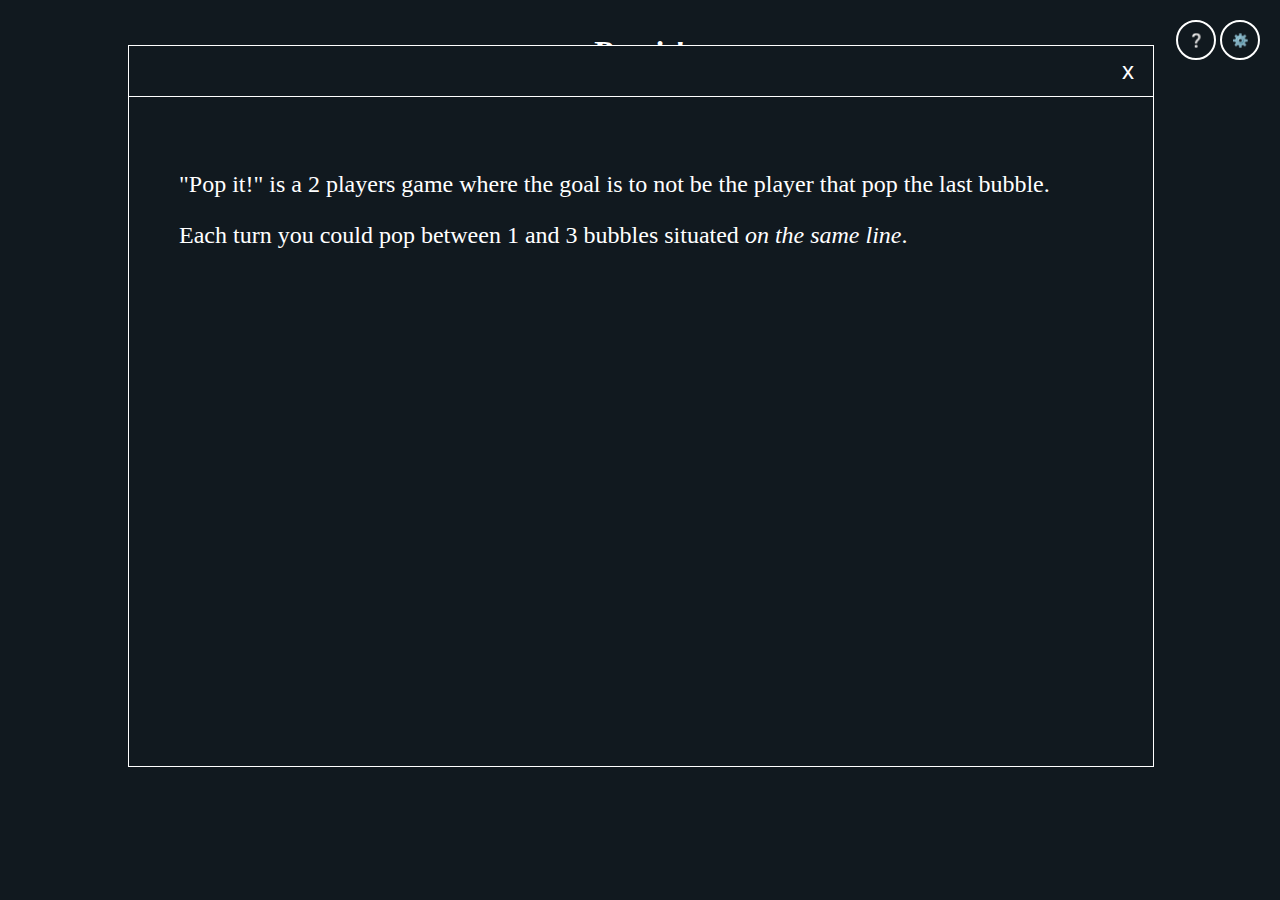
==== index.html @ bd132350 "feat: save and restore settings" ====
<!DOCTYPE html>
<html lang="en">
<head>
    <meta charset="UTF-8">
    <meta http-equiv="X-UA-Compatible" content="IE=edge">
    <meta name="viewport" content="width=device-width, initial-scale=1.0">
    <link rel="stylesheet" href="./css/style.css">
    <link rel="shortcut icon" href="./images/bubble_favicon.png" type="image/x-icon">
    <link rel="manifest" href="manifest.json">
    <title>Pop-it game!</title>
</head>
<body>
    <h1>Pop it!</h1>

    <div class="menu">
        <button id="help-button">❔</button>
        <button id="settings-button">⚙️</button>
    </div>
    <label id="score"></label>
    <!-- <button id="undo">↩️</button> -->
    <button id="bth-switch-player" onclick="javascript:popGame.switchPlayer()">End turn</button>
    <label id="currentPlayer">To be initialized....</label>
    <div id="message">
        <label id="user-message">&nbsp;</label>
    </div>
    <div id="board">
    </div>

    <div id="help-popup" class="popup">
        <div>
            <button id="help-close">x</button>
        </div>
        <div class="content">
            <p>
                "Pop it!" is a 2 players game where the goal is to not be the player that pop the last bubble.
            </p>

            <p>
                Each turn you could pop between 1 and 3 bubbles situated <em>on the same line</em>.
            </p>
        </div>
    </div>

    <div id="settings-popup" class="popup">
        <div>
            <button id="settings-close">x</button>
        </div>

        <div id="settings" class="content">
            <div>
                <label for="board-choice">Board shape:</label>
                <select id="board-choice"></select>
            </div>
            <div>
                <label for="player1-name">Player 1 name:</label>
                <input type="text" name="name" id="player1-name">
            </div>
            <fieldset>
                <legend>Player2 type:</legend>
                <div>
                    <input type="radio" name="player2-type" id="human" value="human">
                    <label for="human">Human</label>
                </div>
                <div>
                    <input type="radio" name="player2-type" id="computer-easy" value="computerEasy" checked>
                    <label for="computer-easy">Computer (Easy)</label>
                </div>
                <div>
                    <input type="radio" name="player2-type" id="computer-hard" value="computerHard">
                    <label for="computer-hard">Computer (Hard)</label>
                </div>
            </fieldset>
            <div>
                <label for="player2-name">Player 2 name: </label>
                <input type="text" name="name" id="player2-name">
            </div>
            <div>
                <input type="checkbox" name="sound" id="setting-sound">
                <label for="setting-sound">Play sound</label>
            </div>
        </div>
    </div>
    <script src="./js/popit.js"></script>
    <script>
    if (navigator.serviceWorker) {
        navigator.serviceWorker.register('./sw.js', { scope: '/ih_module1_project_game/' })
    }
    </script>
</body>
</html>


<!-- https://freefrontend.com/css-bubbles/ -->
<!-- https://codepen.io/samarkandiy/pen/nmdEmo?editors=1100 -->
---- css/style.css ----
:root {
    --cell-size: 15vw;
    --grid-columns: 6;
    --grid-rows: 6;
    --back-color: #11191f;
}

body {
    color: white;
    background-color: #11191f;
    display: flex;
    flex-direction: column;
    align-items: center;
}

h1 {
    text-align: center;
    margin: 2vw;
    margin-bottom: 6vw;
}

.menu {
    position: absolute;
    top: 20px;
    right: 20px;
}

button {
    width: 40px;
    height: 40px;
    color: white;
    background-color: transparent;
    border-radius: 50%;
    border: 2px solid white;
}

#bth-switch-player {
    width: 100px;
    border-radius: 0;
    margin: 10px;;
}

#board {
    /* width: 80vw; */
    /* height: 80vw; */
    margin-left: auto;
    margin-right: auto;
    display: grid;
    grid-template-columns: repeat(var(--grid-columns), var(--cell-size) [col-start]);
    grid-template-rows: repeat(var(--grid-rows), var(--cell-size) [col-start]);
    border-radius: 100px;
}

#board div {
    /* border: 1px blue solid; */
    width: var(--cell-size);
    height: var(--cell-size);
    border-radius: 50%;
    background-color: transparent;
}

#board div.popped {
    background-color: transparent;
}

#board div.selected {
    background-color: #1c2b36;
}

#board div.untouched {
    background-color: rgb(37, 148, 245);
    /* background: rgba(255, 255, 255, 0.1); */
    width: var(--cell-size);
    height: var(--cell-size);
    max-width: 100px;
    max-height: 100px;
    border-radius: 50%;
    /* position: absolute; */
    box-shadow: 0 0 25px white inset;
}

#board div.untouched:before {
    background: rgba(255, 255, 255, 0.2);
    content: "";
    width: calc(0.3 * var(--cell-size));
    height: calc(0.1 * var(--cell-size));
    position: absolute;
    margin: calc(0.2 * var(--cell-size)) 0 0 calc(0.2 * var(--cell-size));
    border-radius: 50%;
    transform: rotate(-20deg);
}

/* .unused{
    
} */

.info {
    color: white;
}

.warning {
    color: orange;
    font-weight: bold;
}

.error {
    color: red;
    font-weight: bold;
}

.congrats {
    color: greenyellow;
    font-weight: bold;
}

.popup {
    top: 50px;
    position: fixed;
    visibility: hidden;
    width: 80vw;
    height: 80vh; 
    top: 5vh;
    left: 10vw;
    border: 1px solid white;
    background-color: var(--back-color);
}

.popup.visible {
    visibility: visible;
}

.popup>:first-child {
    border-bottom: 1px solid white;
    display: flex;
    justify-content: flex-end;
}

.popup button {
    color: white;
    background-color: transparent;
    font-size: x-large;
    margin: 5px;
    border: none;
    text-decoration: none;
}

#settings {
    display: flex;
    flex-direction: column;
    justify-content: flex-start;
}

#settings>* {
    margin: 20px;
    /* padding: 100px; */
}

#help-popup p {

    font-size: x-large;
}

.content {
    padding: 50px;
    height: 80%;
}

.content input[type="text"]{
    width: 60%;
    max-width: 300px;
}
.content fieldset{
    width: 60%;
    max-width: 300px;
}
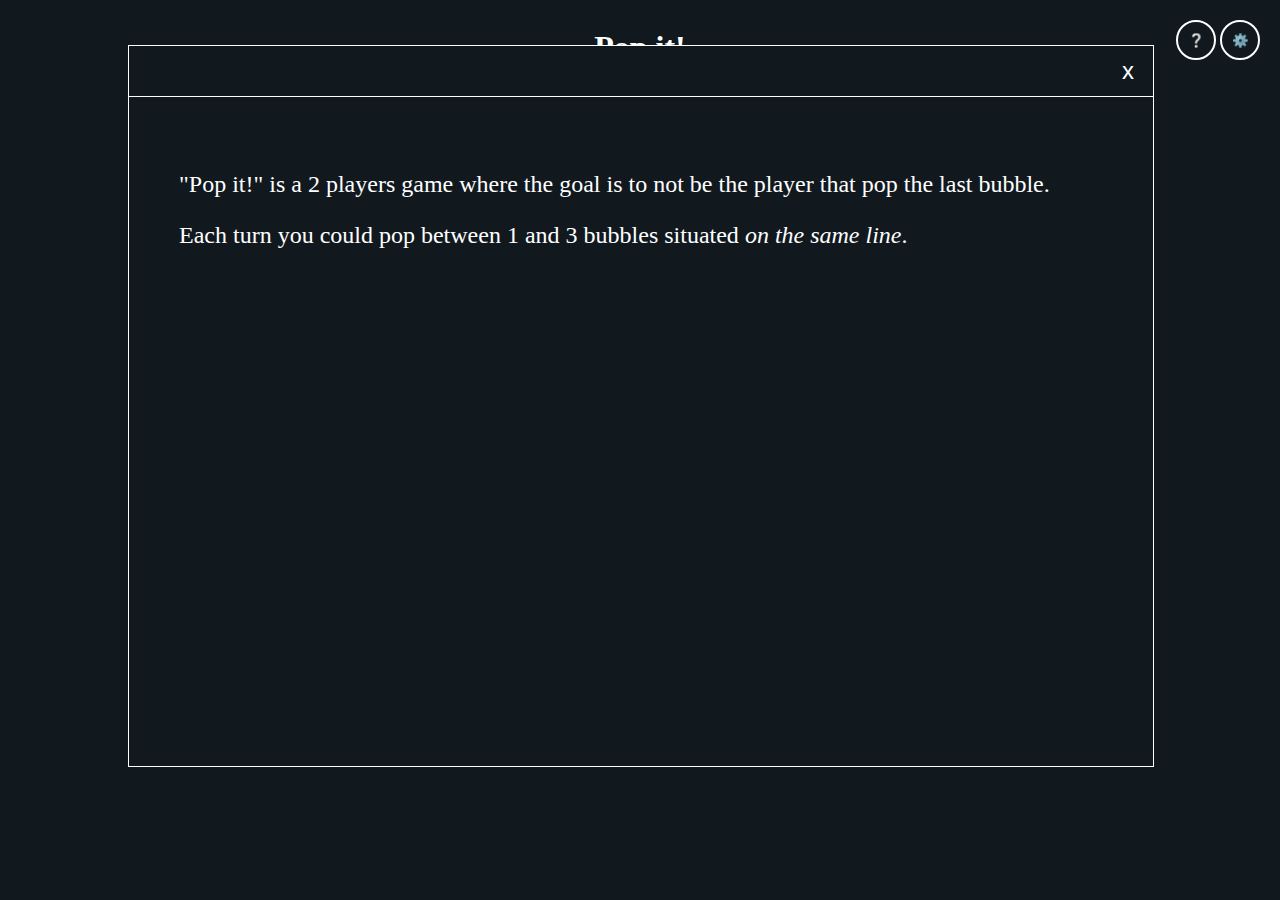
==== commit fb82150e: "Better layout on small screens" ====
--- a/index.html
+++ b/index.html
@@ -16,10 +16,21 @@
         <button id="help-button">❔</button>
         <button id="settings-button">⚙️</button>
     </div>
-    <label id="score"></label>
-    <!-- <button id="undo">↩️</button> -->
-    <button id="bth-switch-player" onclick="javascript:popGame.switchPlayer()">End turn</button>
-    <label id="currentPlayer">To be initialized....</label>
+    <div id="players">
+        <div id="player1-panel" class="player-panel">
+            <p>Player 1</p>
+            <p id="player1-name"></p>
+            <p>Score: <span id="player1-score"></span></p>
+        </div>
+        <div>
+            <img id="bth-switch-player" src="./images/switch.svg" alt="switch players">
+        </div>
+        <div id="player2-panel" class="player-panel">
+            <p>Player 2</p>
+            <p id="player2-name"></p>
+            <p>Score: <span id="player2-score"></span></p>
+        </div>
+    </div>
     <div id="message">
         <label id="user-message">&nbsp;</label>
     </div>
@@ -52,8 +63,8 @@
                 <select id="board-choice"></select>
             </div>
             <div>
-                <label for="player1-name">Player 1 name:</label>
-                <input type="text" name="name" id="player1-name">
+                <label for="setting-player1-name">Player 1 name:</label>
+                <input type="text" name="name" id="setting-player1-name">
             </div>
             <fieldset>
                 <legend>Player2 type:</legend>
@@ -62,17 +73,17 @@
                     <label for="human">Human</label>
                 </div>
                 <div>
-                    <input type="radio" name="player2-type" id="computer-easy" value="computerEasy" checked>
-                    <label for="computer-easy">Computer (Easy)</label>
+                    <input type="radio" name="player2-type" id="computerEasy" value="computerEasy">
+                    <label for="computerEasy">Computer (Easy)</label>
                 </div>
                 <div>
-                    <input type="radio" name="player2-type" id="computer-hard" value="computerHard">
-                    <label for="computer-hard">Computer (Hard)</label>
+                    <input type="radio" name="player2-type" id="computerHard" value="computerHard">
+                    <label for="computerHard">Computer (Hard)</label>
                 </div>
             </fieldset>
             <div>
-                <label for="player2-name">Player 2 name: </label>
-                <input type="text" name="name" id="player2-name">
+                <label for="setting-player2-name">Player 2 name: </label>
+                <input type="text" name="name" id="setting-player2-name">
             </div>
             <div>
                 <input type="checkbox" name="sound" id="setting-sound">
--- a/css/style.css
+++ b/css/style.css
@@ -3,6 +3,11 @@
     --grid-columns: 6;
     --grid-rows: 6;
     --back-color: #11191f;
+    --blue: #2594f5;
+}
+
+* {
+    user-select: none;
 }
 
 body {
@@ -15,8 +20,17 @@
 
 h1 {
     text-align: center;
-    margin: 2vw;
-    margin-bottom: 6vw;
+    /* margin: 2vw; */
+    margin-bottom: 30px;
+    width: 100%;
+    transition: all 1s linear; 
+}
+
+@media (max-width: 400px) {
+    h1 {
+        text-align: left;
+        margin-bottom: 6vw;
+    }
 }
 
 .menu {
@@ -34,15 +48,52 @@
     border: 2px solid white;
 }
 
+#players {
+    display: flex;
+    justify-content: space-between;
+    align-items: center;
+}
+
+.player-panel {
+    border: 2px solid var(--back-color);
+}
+
+.player-panel.active {
+    border: 2px solid var(--blue);
+}
+
+.player-panel {
+    width: 40vw;
+    max-width: 150px;
+    padding: 10px 0px;
+    text-align: center;
+}
+
 #bth-switch-player {
-    width: 100px;
-    border-radius: 0;
-    margin: 10px;;
-}
+    /* width: 100px;
+    border-radius: 0; */
+    /* font-size: 25px;
+    font-weight: bolder; */
+    width: 20vw;
+    max-width: 50px;
+    margin: 30px;
+    /* padding-top: 0px;
+    color:  var(--blue); */
+}
+
+@media (max-width: 400px) {
+    /* .player-panel {
+        width: 30vw;
+    } */
+    #bth-switch-player {
+        /* width: 30px; */
+        margin: 5px;
+        width: 30px;
+    }
+  }
+  
 
 #board {
-    /* width: 80vw; */
-    /* height: 80vw; */
     margin-left: auto;
     margin-right: auto;
     display: grid;
@@ -52,7 +103,6 @@
 }
 
 #board div {
-    /* border: 1px blue solid; */
     width: var(--cell-size);
     height: var(--cell-size);
     border-radius: 50%;
@@ -68,8 +118,7 @@
 }
 
 #board div.untouched {
-    background-color: rgb(37, 148, 245);
-    /* background: rgba(255, 255, 255, 0.1); */
+    background-color: var(--blue);
     width: var(--cell-size);
     height: var(--cell-size);
     max-width: 100px;
@@ -82,17 +131,17 @@
 #board div.untouched:before {
     background: rgba(255, 255, 255, 0.2);
     content: "";
-    width: calc(0.3 * var(--cell-size));
-    height: calc(0.1 * var(--cell-size));
+    width: calc(0.4 * var(--cell-size));
+    height: calc(0.15 * var(--cell-size));
     position: absolute;
-    margin: calc(0.2 * var(--cell-size)) 0 0 calc(0.2 * var(--cell-size));
-    border-radius: 50%;
-    transform: rotate(-20deg);
-}
-
-/* .unused{
-    
-} */
+    margin: calc(0.15 * var(--cell-size)) 0 0 calc(0.1 * var(--cell-size));
+    border-radius: 50%;
+    transform: rotate(-35deg);
+}
+
+#message {
+    margin: 20px;
+}
 
 .info {
     color: white;
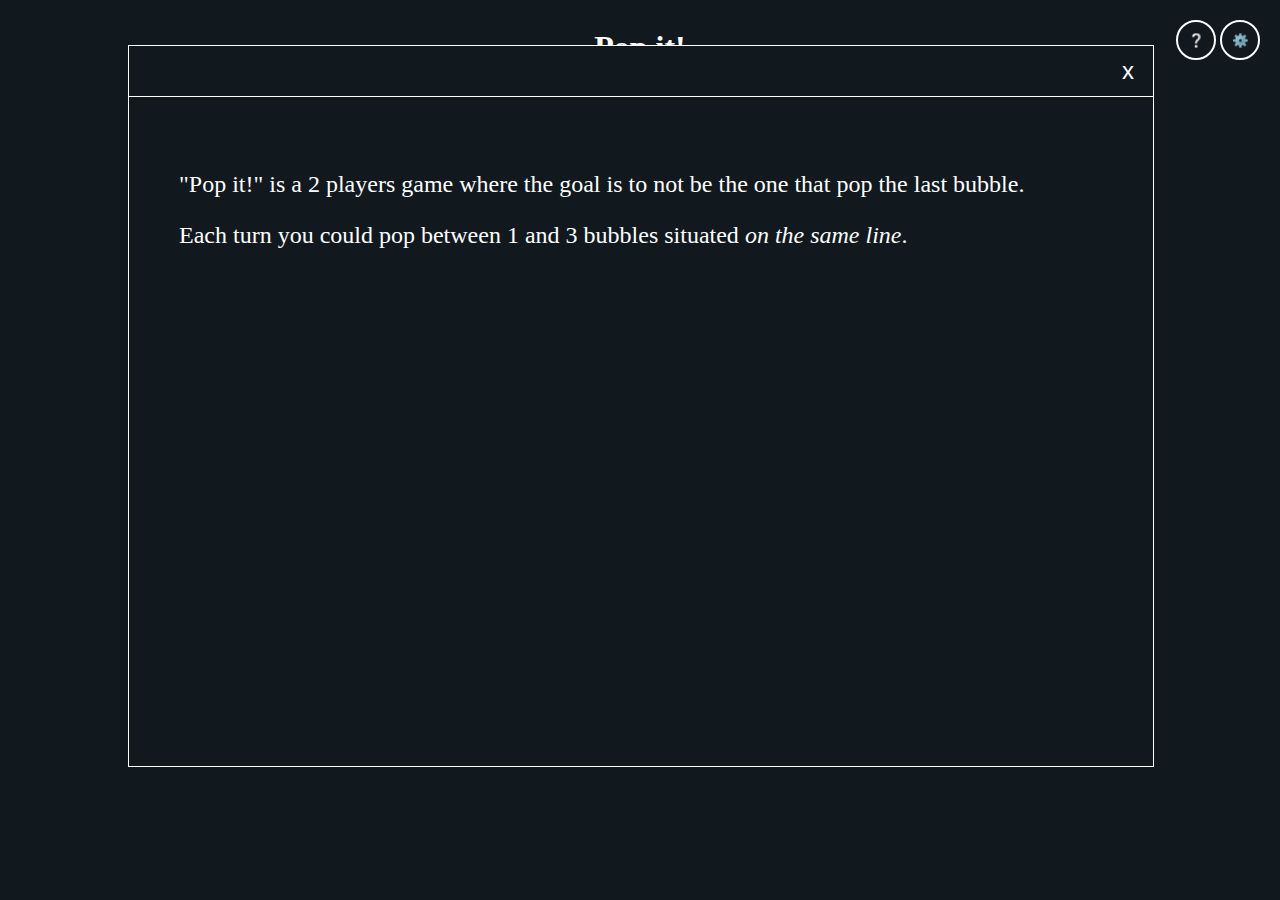
==== commit d17c1119: "Try to fix the player issue on small screen" ====
--- a/index.html
+++ b/index.html
@@ -43,7 +43,7 @@
         </div>
         <div class="content">
             <p>
-                "Pop it!" is a 2 players game where the goal is to not be the player that pop the last bubble.
+                "Pop it!" is a 2 players game where the goal is to not be the one that pop the last bubble.
             </p>
 
             <p>
--- a/css/style.css
+++ b/css/style.css
@@ -81,7 +81,7 @@
     color:  var(--blue); */
 }
 
-@media (max-width: 400px) {
+@media (max-width: 450px) {
     /* .player-panel {
         width: 30vw;
     } */
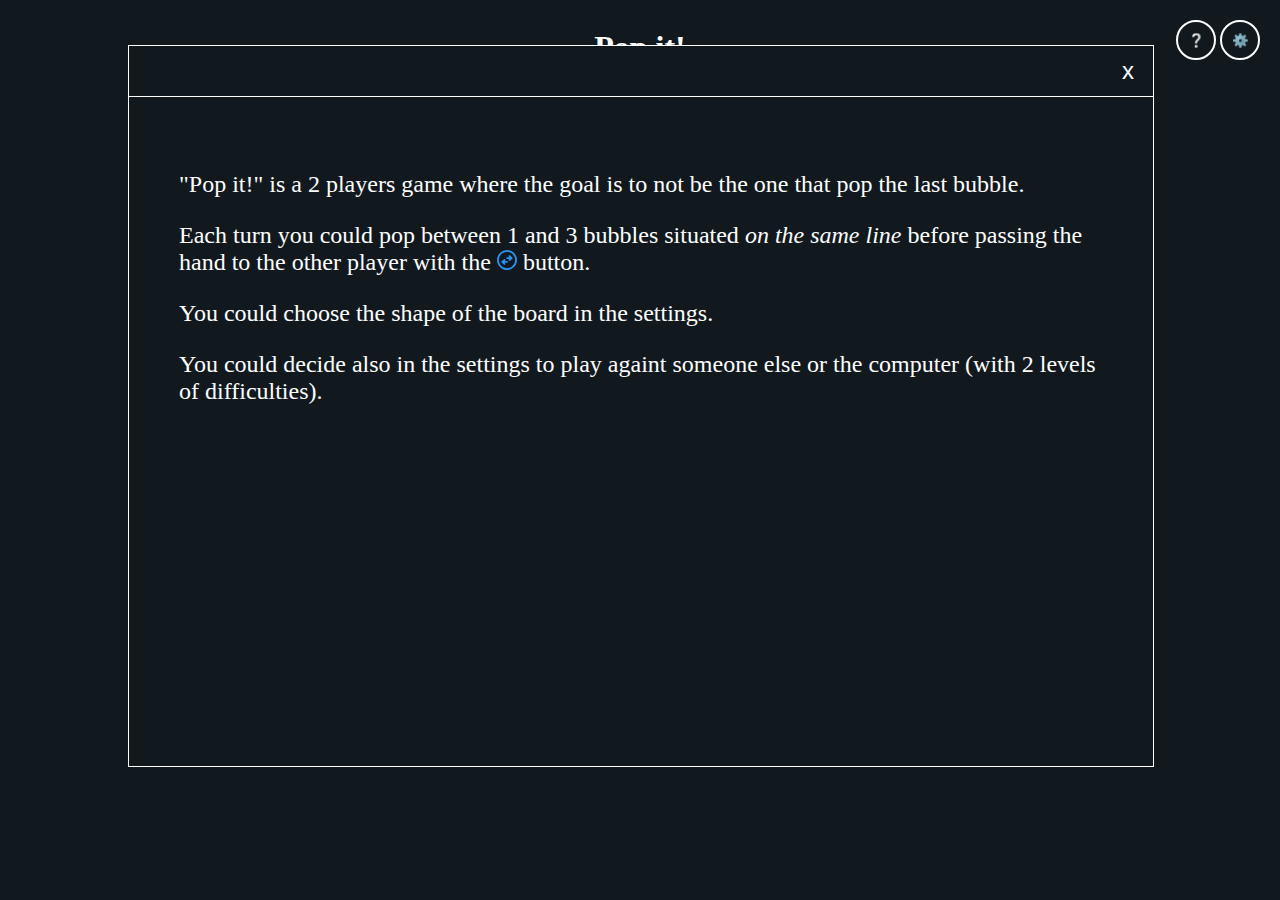
==== commit a54b93dc: "Update README.md" ====
--- a/index.html
+++ b/index.html
@@ -47,7 +47,14 @@
             </p>
 
             <p>
-                Each turn you could pop between 1 and 3 bubbles situated <em>on the same line</em>.
+                Each turn you could pop between 1 and 3 bubbles situated <em>on the same line</em> before passing the hand to the
+                other player with the <img src="./images/switch.svg" width="20"> button.
+            </p>
+            <p>
+                You could choose the shape of the board in the settings.
+            </p>
+            <p>
+                You could decide also in the settings to play againt someone else or the computer (with 2 levels of difficulties).
             </p>
         </div>
     </div>
@@ -70,7 +77,7 @@
                 <legend>Player2 type:</legend>
                 <div>
                     <input type="radio" name="player2-type" id="human" value="human">
-                    <label for="human">Human</label>
+                    <label for="human">A buddy</label>
                 </div>
                 <div>
                     <input type="radio" name="player2-type" id="computerEasy" value="computerEasy">
--- a/css/style.css
+++ b/css/style.css
@@ -16,6 +16,11 @@
     display: flex;
     flex-direction: column;
     align-items: center;
+}
+
+select,option,input {
+    background-color: var(--back-color);
+    color: white;
 }
 
 h1 {
@@ -204,8 +209,12 @@
     /* padding: 100px; */
 }
 
+#board-choice {
+    width: 60%;
+    max-width: 300px;
+}
+
 #help-popup p {
-
     font-size: x-large;
 }
 
